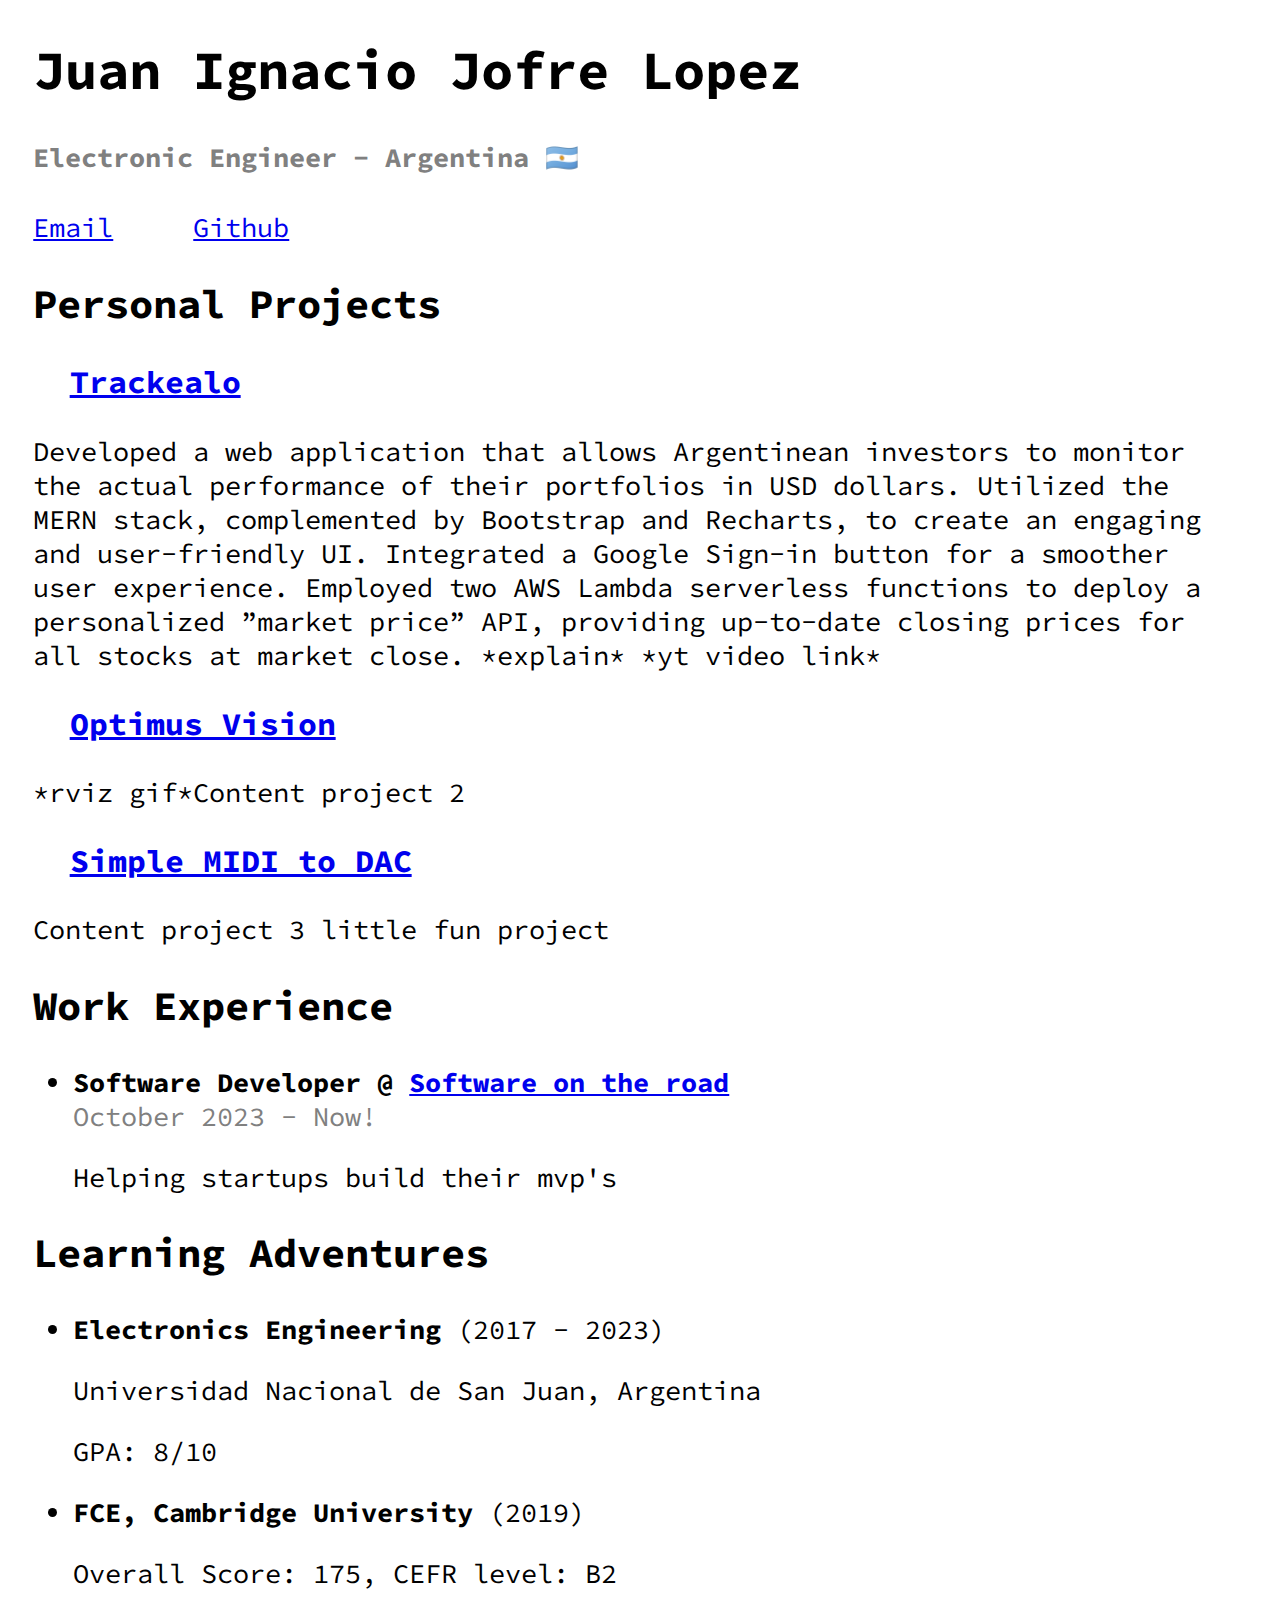
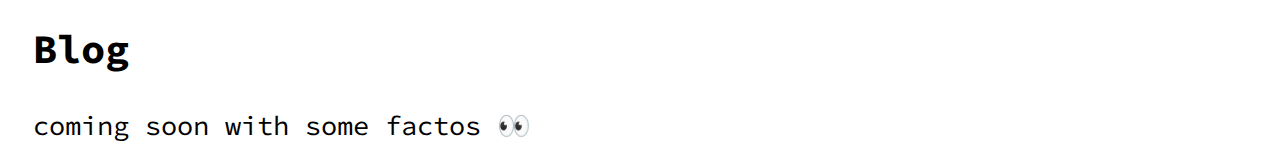
==== index.html @ df198d3d "no js no profanity" ====
<!DOCTYPE html>
<html lang="en">
  <head>
    <meta charset="UTF-8" />
    <meta name="viewport" content="width=device-width, initial-scale=1.0" />
    <meta http-equiv="X-UA-Compatible" content="ie=edge" />
    <title>JJL Portfolio</title>
    <link rel="stylesheet" href="./style.css" />
    <link rel="icon" href="./favicon.ico" type="image/x-icon" />
  </head>

  <body>
    <main>
      <div class="post-body">
        <div>
          <h1>Juan Ignacio Jofre Lopez</h1>
          <h4 class="subcript">Electronic Engineer - Argentina 🇦🇷</h4>
          <div>
            <a href="mailto:juanjofrelopez@gmail.com">Email</a>
            &nbsp &nbsp
            <a href="https://github.com/juanjofrelopez">Github</a>
          </div>
        </div>

        <!-- <h2>About Me</h2>
        <p>
          I’m currently learning and implementing some computer vision
          strategies for detecting solar panels with Intel RealSense 3D cameras.
        </p>
        <p>
          I'm also learning web development using the MERN stack and focusing on
          applications with financial APIs to develop an application that helps
          Argentine investors know their real yield in US dollars.
        </p> -->

        <h2>Personal Projects</h2>
        <a href="https://trackealo.ar" target="_blank">
          <h3 class="project-title">Trackealo</h3>
        </a>
        <div>
          <p>
            Developed a web application that allows Argentinean investors to
            monitor the actual performance of their portfolios in USD dollars.
            Utilized the MERN stack, complemented by Bootstrap and Recharts, to
            create an engaging and user-friendly UI. Integrated a Google Sign-in
            button for a smoother user experience. Employed two AWS Lambda
            serverless functions to deploy a personalized ”market price” API,
            providing up-to-date closing prices for all stocks at market close.
            *explain* *yt video link*
          </p>
          <!-- <div class="trackealo_img">
            <img src="static/trackealo_app.png" alt="me" width="70%" />
          </div> -->
        </div>

        <a href="https://github.com/juanjofrelopez/optimus_vision"
          ><h3 class="project-title">Optimus Vision</h3></a
        >
        <div>
          <p>*rviz gif*Content project 2</p>
        </div>

        <a href="https://github.com/juanjofrelopez/simple-midi-to-dac"
          ><h3 class="project-title">Simple MIDI to DAC</h3></a
        >
        <div>
          <p>Content project 3 little fun project</p>
        </div>

        <h2>Work Experience</h2>
        <ul>
          <li>
            <b>
              Software Developer @
              <a href="https://www.softwareontheroad.com/" target="_blank">
                Software on the road
              </a>
            </b>
            <div class="subcript">October 2023 - Now!</div>
          </li>
          <p>Helping startups build their mvp's</p>
        </ul>

        <h2>Learning Adventures</h2>
        <ul>
          <li><b>Electronics Engineering</b> (2017 - 2023)</li>
          <div>
            <p>Universidad Nacional de San Juan, Argentina</p>
            <p>GPA: 8/10</p>
          </div>

          <li><b>FCE, Cambridge University</b> (2019)</li>
          <div>
            <p>Overall Score: 175, CEFR level: B2</p>
          </div>
        </ul>

        <h2>Blog</h2>
        coming soon with some factos 👀
      </div>
    </main>
    <!-- <script src="index.js"></script> -->
  </body>
</html>
---- style.css ----
/* @import url("https://fonts.googleapis.com/css2?family=Libre+Baskerville&display=swap"); */
@import url("https://fonts.googleapis.com/css2?family=Source+Code+Pro&display=swap");

main {
  font-family: "Source Code Pro", serif;
}

.post-body {
  font-size: 3vmin;
  margin-left: 2%;
  margin-right: 2%;
  margin-top: 2%;
}

.profile_pic {
  width: 40%;
  border: 5px solid #ce7e7e;
  border-radius: 50%;
}

.trackealo_img {
  text-align: center;
}

.row {
  display: flex;
}

.photo-col {
  display: flex;
  flex: 50%;
  justify-content: center;
  align-items: center;
}

.name-col {
  font-size: 2.5vmin;
  flex: 50%;
  text-align: left;
}

.title {
  text-align: center;
  text-decoration: underline;
  font-size: 4vmin;
  margin-bottom: 5%;
}

.subcript {
  color: grey;
}

.project-title {
  margin-left: 3%;
}
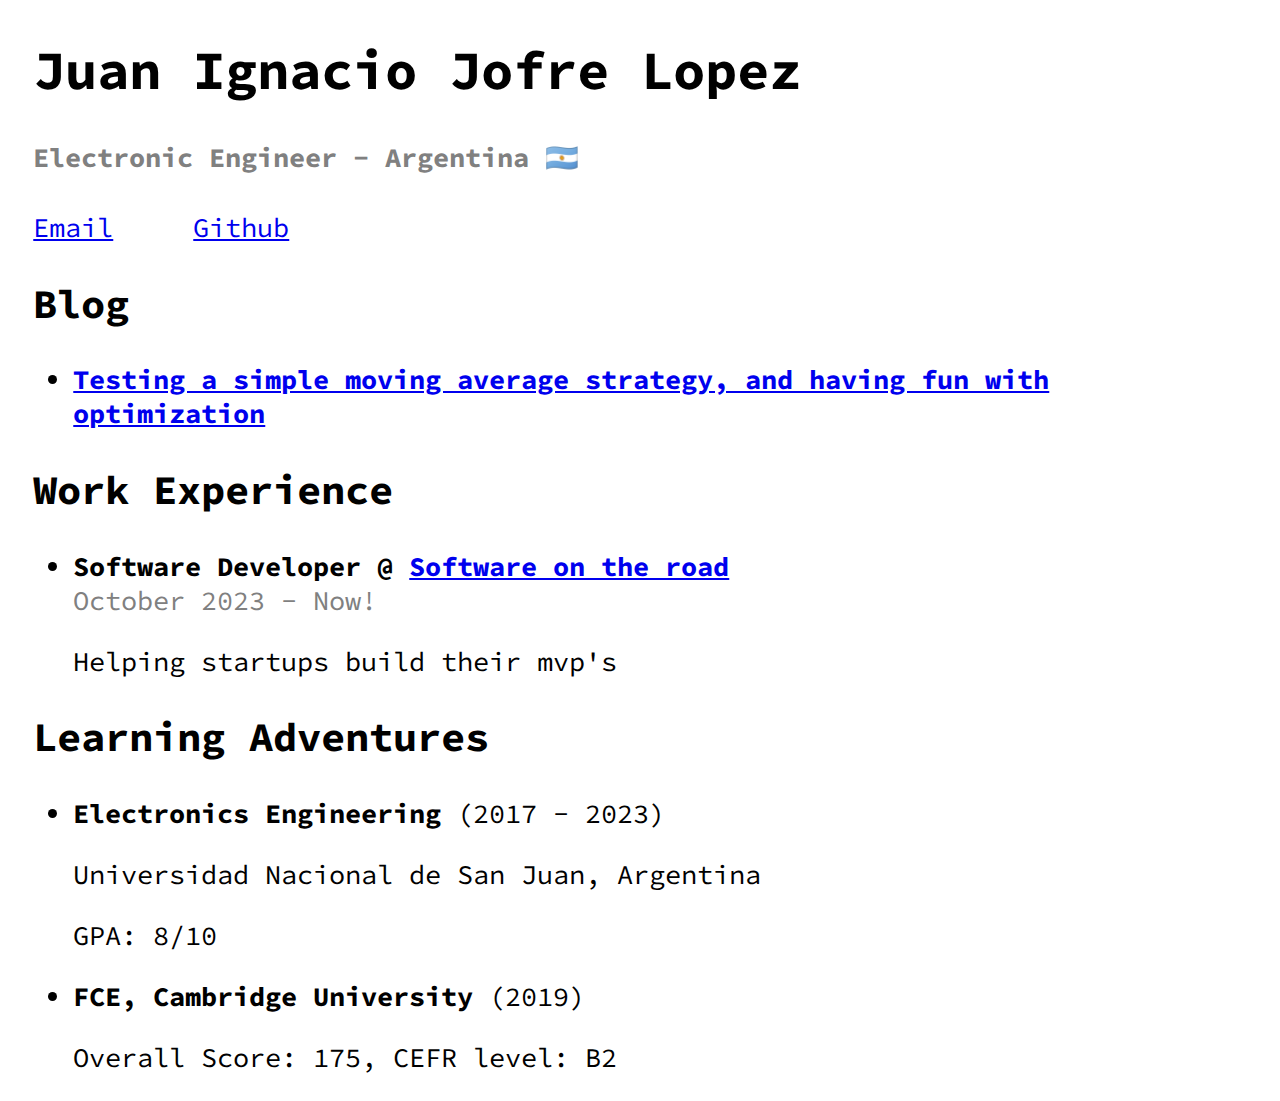
==== commit 67f467f2: "start blog" ====
--- a/index.html
+++ b/index.html
@@ -33,7 +33,7 @@
           Argentine investors know their real yield in US dollars.
         </p> -->
 
-        <h2>Personal Projects</h2>
+        <!-- <h2>Personal Projects</h2>
         <a href="https://trackealo.ar" target="_blank">
           <h3 class="project-title">Trackealo</h3>
         </a>
@@ -48,9 +48,7 @@
             providing up-to-date closing prices for all stocks at market close.
             *explain* *yt video link*
           </p>
-          <!-- <div class="trackealo_img">
-            <img src="static/trackealo_app.png" alt="me" width="70%" />
-          </div> -->
+        
         </div>
 
         <a href="https://github.com/juanjofrelopez/optimus_vision"
@@ -65,7 +63,19 @@
         >
         <div>
           <p>Content project 3 little fun project</p>
-        </div>
+        </div> -->
+
+        <h2>Blog</h2>
+        <ul>
+          <li>
+            <a href="blog/other_page.html">
+              <b
+                >Testing a simple moving average strategy, and having fun with
+                optimization
+              </b>
+            </a>
+          </li>
+        </ul>
 
         <h2>Work Experience</h2>
         <ul>
@@ -94,9 +104,6 @@
             <p>Overall Score: 175, CEFR level: B2</p>
           </div>
         </ul>
-
-        <h2>Blog</h2>
-        coming soon with some factos 👀
       </div>
     </main>
     <!-- <script src="index.js"></script> -->
--- a/style.css
+++ b/style.css
@@ -18,7 +18,7 @@
   border-radius: 50%;
 }
 
-.trackealo_img {
+.images {
   text-align: center;
 }
 
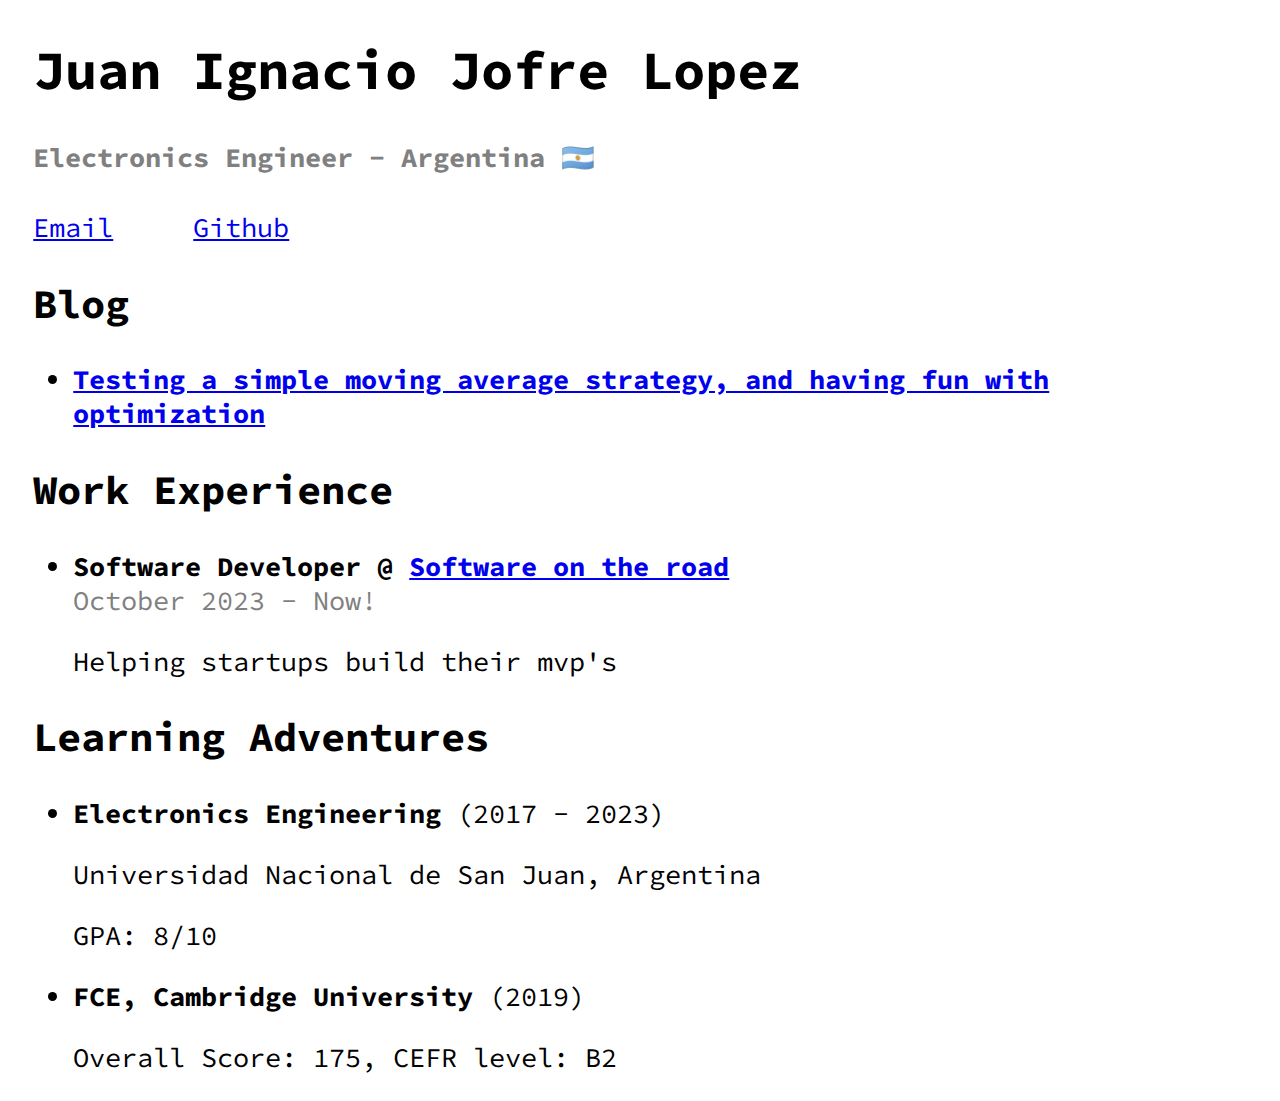
==== commit b2d9f76a: "sssss" ====
--- a/index.html
+++ b/index.html
@@ -14,7 +14,7 @@
       <div class="post-body">
         <div>
           <h1>Juan Ignacio Jofre Lopez</h1>
-          <h4 class="subcript">Electronic Engineer - Argentina 🇦🇷</h4>
+          <h4 class="subcript">Electronics Engineer - Argentina 🇦🇷</h4>
           <div>
             <a href="mailto:juanjofrelopez@gmail.com">Email</a>
             &nbsp &nbsp
@@ -68,7 +68,7 @@
         <h2>Blog</h2>
         <ul>
           <li>
-            <a href="blog/other_page.html">
+            <a href="blog/sma_strat.html">
               <b
                 >Testing a simple moving average strategy, and having fun with
                 optimization
--- a/style.css
+++ b/style.css
@@ -53,3 +53,21 @@
 .project-title {
   margin-left: 3%;
 }
+
+table {
+  width: 100%;
+  border-collapse: collapse;
+}
+table,
+th,
+td {
+  border: 1px solid black;
+}
+th,
+td {
+  padding: 8px;
+  text-align: center;
+}
+th {
+  background-color: #f2f2f2;
+}
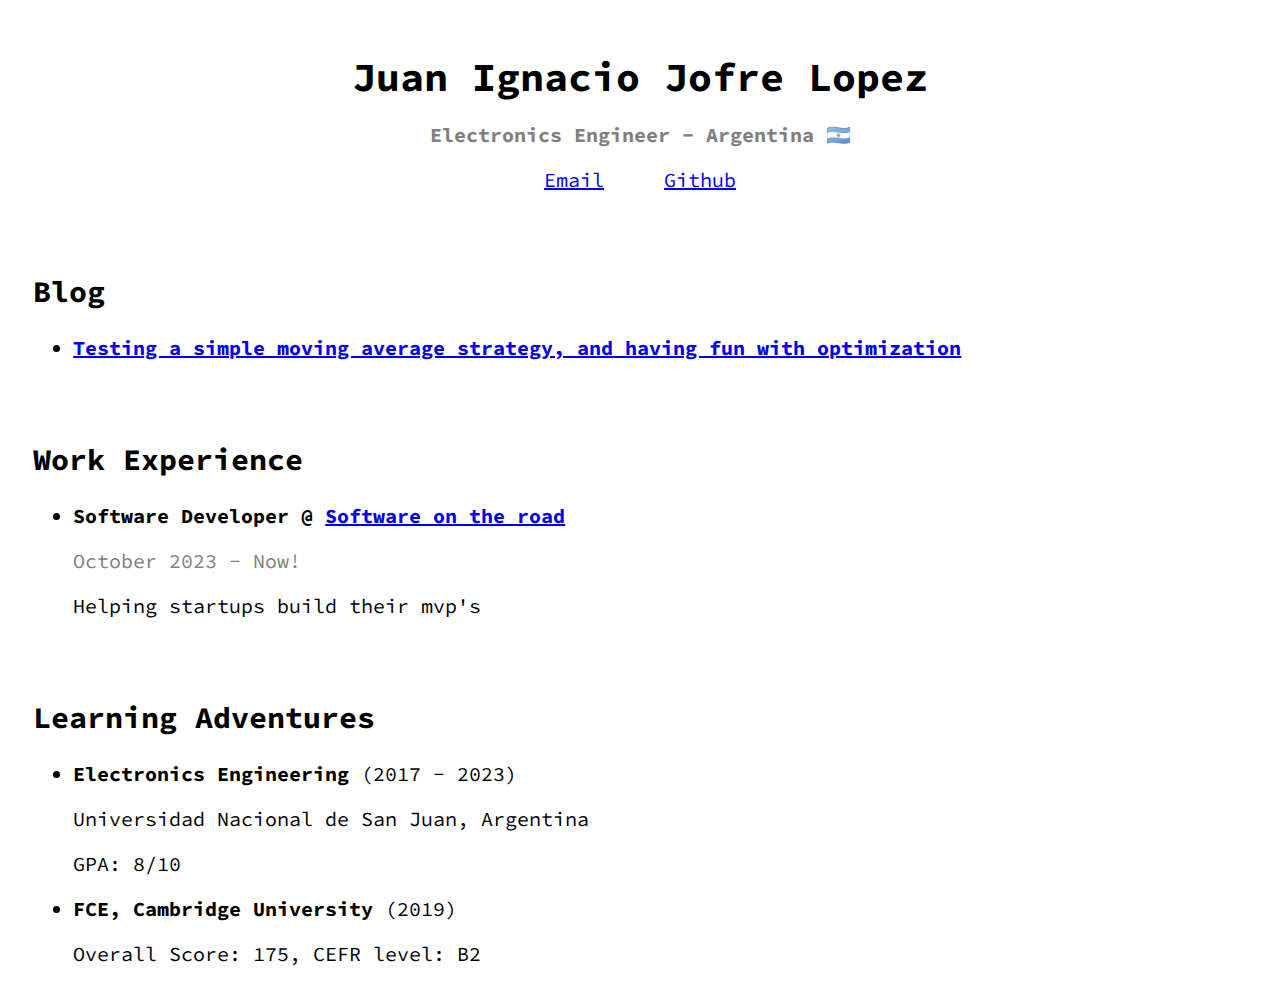
==== commit 0aeec588: "add twitter meta tags and change font size" ====
--- a/index.html
+++ b/index.html
@@ -12,8 +12,8 @@
   <body>
     <main>
       <div class="post-body">
-        <div>
-          <h1>Juan Ignacio Jofre Lopez</h1>
+        <div class="home-page-header">
+          <h1 class="my-name">Juan Ignacio Jofre Lopez</h1>
           <h4 class="subcript">Electronics Engineer - Argentina 🇦🇷</h4>
           <div>
             <a href="mailto:juanjofrelopez@gmail.com">Email</a>
@@ -65,6 +65,8 @@
           <p>Content project 3 little fun project</p>
         </div> -->
 
+        <p class="home-page-separator" />
+
         <h2>Blog</h2>
         <ul>
           <li>
@@ -76,6 +78,8 @@
             </a>
           </li>
         </ul>
+
+        <p class="home-page-separator" />
 
         <h2>Work Experience</h2>
         <ul>
@@ -90,6 +94,7 @@
           </li>
           <p>Helping startups build their mvp's</p>
         </ul>
+        <p class="home-page-separator" />
 
         <h2>Learning Adventures</h2>
         <ul>
--- a/style.css
+++ b/style.css
@@ -3,10 +3,21 @@
 
 main {
   font-family: "Source Code Pro", serif;
+  font-size: 20px;
+}
+
+.home-page-separator {
+  margin-top: 5rem;
+}
+
+.home-page-header {
+  display: flex;
+  flex-direction: column;
+  justify-content: center;
+  align-items: center;
 }
 
 .post-body {
-  font-size: 3vmin;
   margin-left: 2%;
   margin-right: 2%;
   margin-top: 2%;
@@ -34,7 +45,6 @@
 }
 
 .name-col {
-  font-size: 2.5vmin;
   flex: 50%;
   text-align: left;
 }
@@ -42,12 +52,17 @@
 .title {
   text-align: center;
   text-decoration: underline;
-  font-size: 4vmin;
   margin-bottom: 5%;
+}
+
+.my-name {
+  margin-bottom: 0;
 }
 
 .subcript {
   color: grey;
+  margin-top: 20px;
+  margin-bottom: 20px;
 }
 
 .project-title {
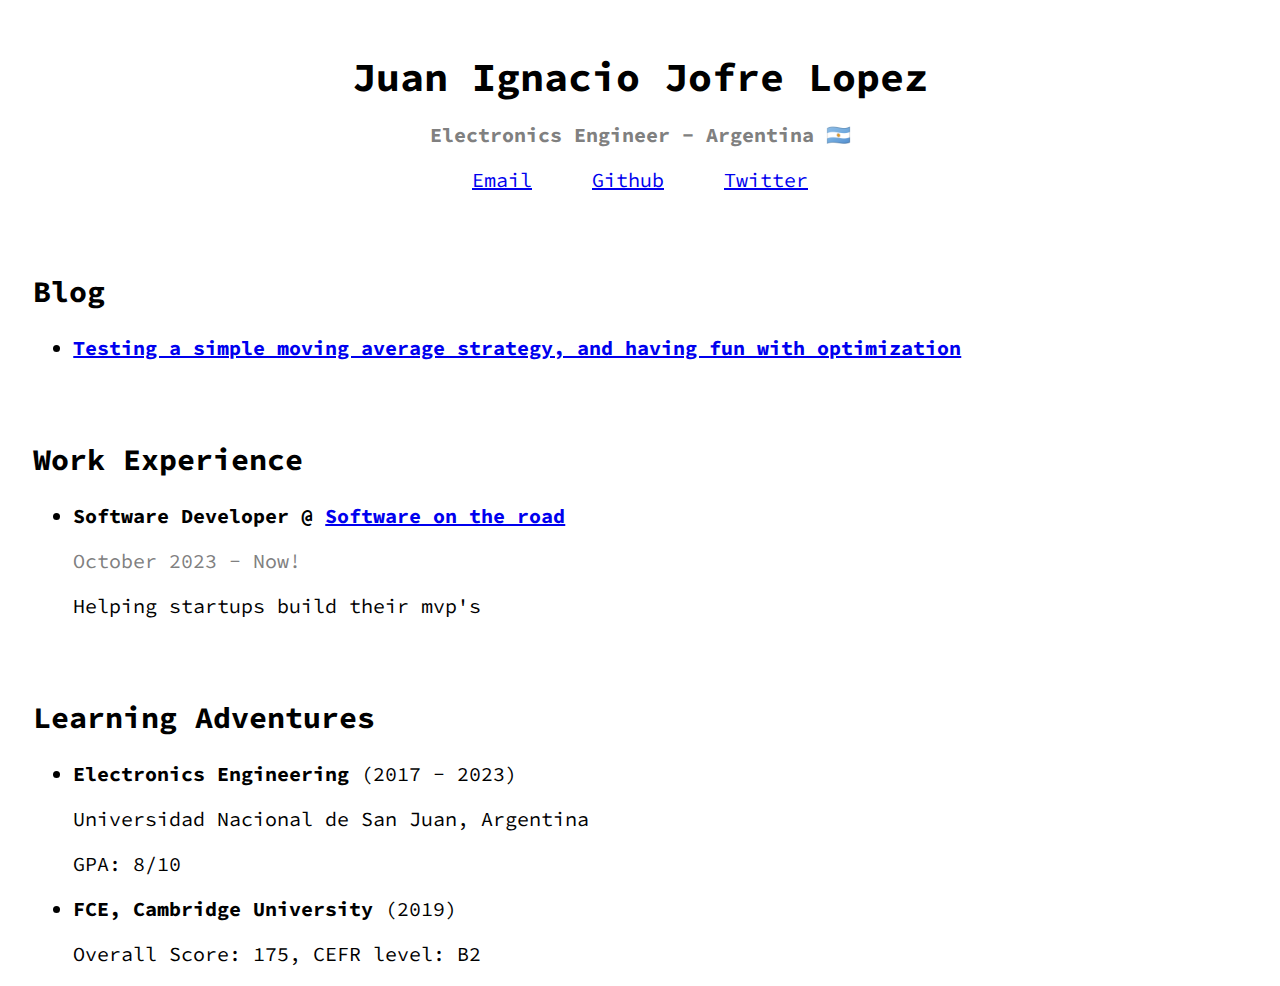
==== commit f8a589a6: "add twitter link" ====
--- a/index.html
+++ b/index.html
@@ -18,7 +18,11 @@
           <div>
             <a href="mailto:juanjofrelopez@gmail.com">Email</a>
             &nbsp &nbsp
-            <a href="https://github.com/juanjofrelopez">Github</a>
+            <a href="https://github.com/juanjofrelopez" target="_blank"
+              >Github</a
+            >
+            &nbsp &nbsp
+            <a href="https://x.com/JuanJofreLopez" target="_blank">Twitter</a>
           </div>
         </div>
 
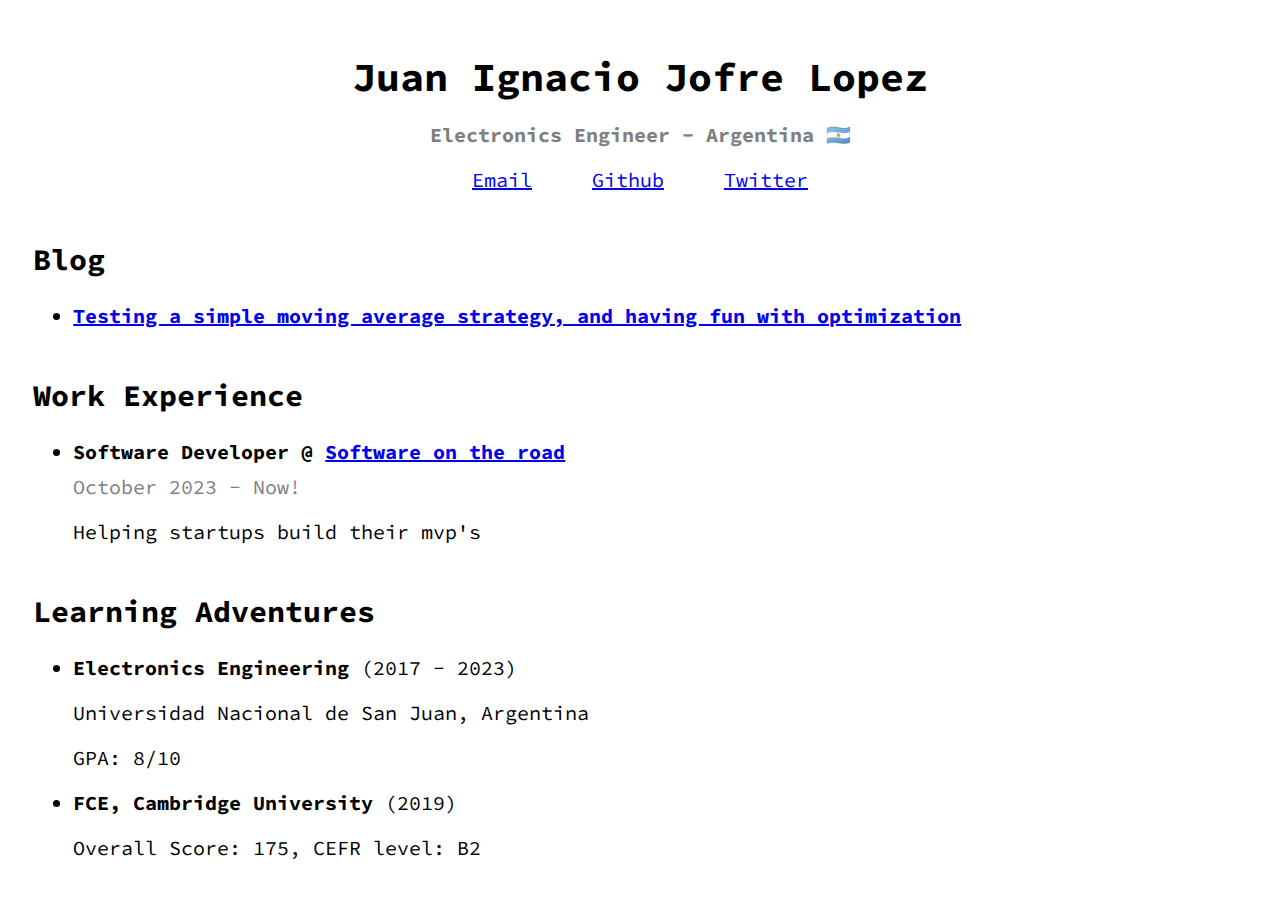
==== commit a1c83cc0: "aesthetic" ====
--- a/index.html
+++ b/index.html
@@ -94,7 +94,9 @@
                 Software on the road
               </a>
             </b>
-            <div class="subcript">October 2023 - Now!</div>
+            <div style="margin-top: 10px; margin-bottom: 10px" class="subcript">
+              October 2023 - Now!
+            </div>
           </li>
           <p>Helping startups build their mvp's</p>
         </ul>
--- a/style.css
+++ b/style.css
@@ -3,11 +3,25 @@
 
 main {
   font-family: "Source Code Pro", serif;
-  font-size: 20px;
+  font-size: 10px;
+}
+
+/* Larger font size for larger screens */
+@media (min-width: 768px) {
+  main {
+    font-size: 10px;
+  }
+}
+
+/* Even larger font size for very large screens */
+@media (min-width: 1200px) {
+  main {
+    font-size: 20px;
+  }
 }
 
 .home-page-separator {
-  margin-top: 5rem;
+  margin-top: 3rem;
 }
 
 .home-page-header {
@@ -29,8 +43,23 @@
   border-radius: 50%;
 }
 
+.images-container {
+  display: flex;
+  justify-content: center;
+  align-items: center;
+  width: 100%; /* Full width of the parent container */
+}
+
 .images {
-  text-align: center;
+  display: flex;
+  justify-content: center;
+  align-items: center;
+  width: 100%; /* Adjust width as needed */
+}
+
+.images img {
+  max-width: 100%;
+  height: auto; /* Ensure images scale properly */
 }
 
 .row {
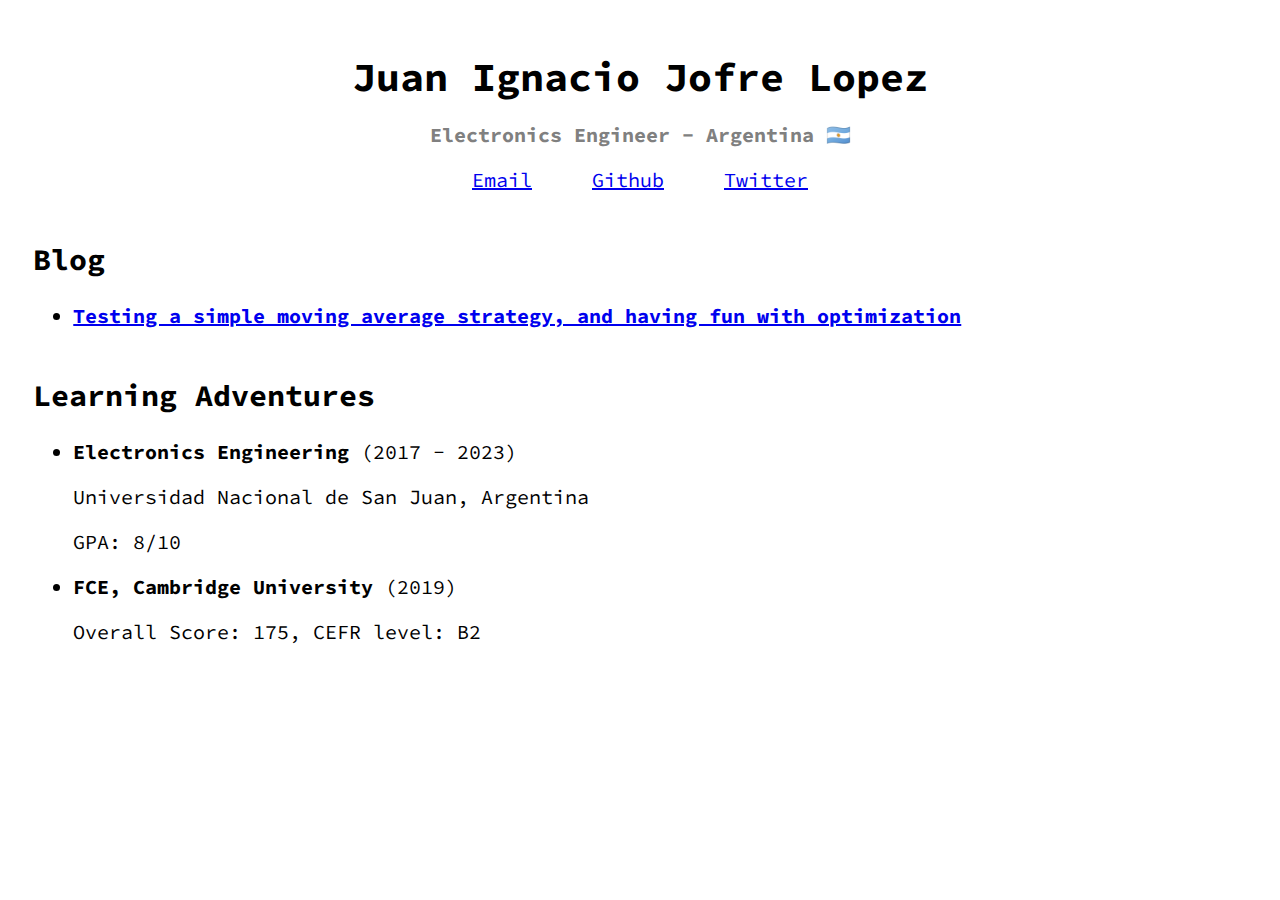
==== commit 78520236: "Update index.html" ====
--- a/index.html
+++ b/index.html
@@ -85,23 +85,6 @@
 
         <p class="home-page-separator" />
 
-        <h2>Work Experience</h2>
-        <ul>
-          <li>
-            <b>
-              Software Developer @
-              <a href="https://www.softwareontheroad.com/" target="_blank">
-                Software on the road
-              </a>
-            </b>
-            <div style="margin-top: 10px; margin-bottom: 10px" class="subcript">
-              October 2023 - Now!
-            </div>
-          </li>
-          <p>Helping startups build their mvp's</p>
-        </ul>
-        <p class="home-page-separator" />
-
         <h2>Learning Adventures</h2>
         <ul>
           <li><b>Electronics Engineering</b> (2017 - 2023)</li>
